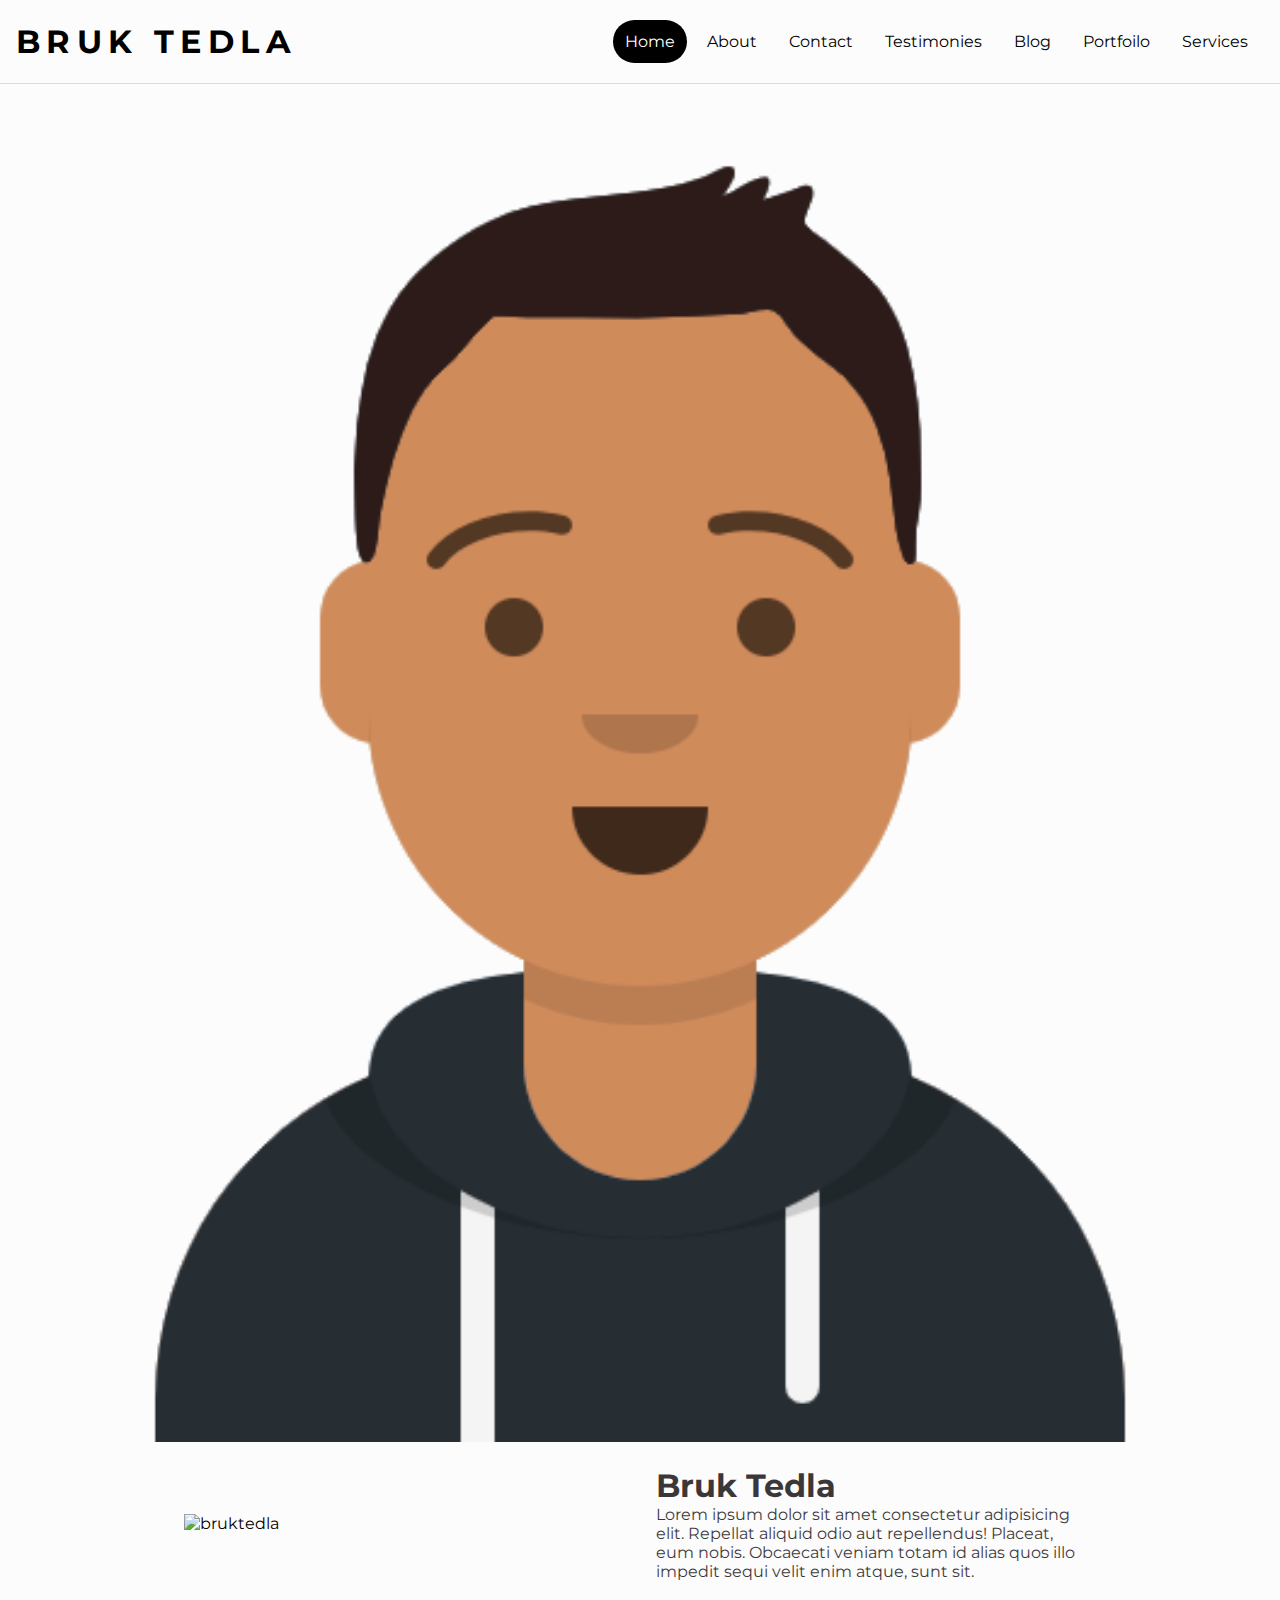
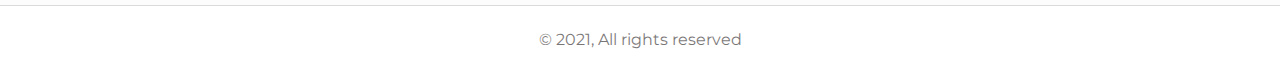
==== index.html @ 5889ea0b "refactor theme" ====
<!DOCTYPE html>
<html lang="en">
  <head>
    <meta charset="UTF-8" />
    <meta http-equiv="X-UA-Compatible" content="IE=edge" />
    <meta name="viewport" content="width=device-width, initial-scale=1.0" />
    <link
      rel="stylesheet"
      href="https://cdnjs.cloudflare.com/ajax/libs/font-awesome/5.15.4/css/all.min.css"
      integrity="sha512-1ycn6IcaQQ40/MKBW2W4Rhis/DbILU74C1vSrLJxCq57o941Ym01SwNsOMqvEBFlcgUa6xLiPY/NS5R+E6ztJQ=="
      crossorigin="anonymous"
      referrerpolicy="no-referrer"
    />
    <link rel="stylesheet" href="css/style.css" />
    <link rel="stylesheet" href="css/profile.css" />
    <title>Bruk Tedla</title>
  </head>
  <body class="body lightTheme">
    <nav class="nav">
      <span class="nav__logo">Bruk Tedla</span>
      <button
        id="nav-hamburger"
        title="hamburger"
        type="button"
        class="nav__hamburger"
      >
        <i class="fas fa-bars"></i>
      </button>
      <ul class="nav__list" id="nav-list">
        <li class="nav__item nav__item--active">
          <a class="nav__link" href="index.html">Home</a>
        </li>
        <li class="nav__item">
          <a class="nav__link" href="html/about.html">About</a>
        </li>
        <li class="nav__item">
          <a class="nav__link" href="html/contact.html">Contact</a>
        </li>
        <li class="nav__item">
          <a class="nav__link" href="html/testimonies.html">Testimonies</a>
        </li>
        <li class="nav__item">
          <a class="nav__link" href="html/blogs.html">Blog</a>
        </li>
        <li class="nav__item">
          <a class="nav__link" href="html/portfoilo.html">Portfoilo</a>
        </li>
        <li class="nav__item">
          <a class="nav__link" href="html/services.html">Services</a>
        </li>
      </ul>
    </nav>
    <img class="image" src="images/bruktedla.png" alt="bruktedla" />
    <main class="profile">
      <img class="profile__image" src="images/bruktedla.jpg" alt="bruktedla" />
      <section class="profile__text">
        <h1>Bruk Tedla</h1>
        <p>
          Lorem ipsum dolor sit amet consectetur adipisicing elit. Repellat
          aliquid odio aut repellendus! Placeat, eum nobis. Obcaecati veniam
          totam id alias quos illo impedit sequi velit enim atque, sunt sit.
        </p>
      </section>
    </main>
    <footer class="footer">
      <p class="footer__text">&copy; 2021, All rights reserved</p>
    </footer>
  </body>
  <script src="js/script.js"></script>
</html>
---- css/style.css ----
@import url("https://fonts.googleapis.com/css2?family=Comfortaa&family=Montserrat&family=Roboto:wght@300&display=swap");

/* Resets */
* {
  margin: 0em;
  padding: 0em;
  box-sizing: border-box;
  font-family: "Montserrat", sans-serif;
}

/* Material Design Colors */
.lightTheme {
  --primary: #000000;
  --onPrimary: #ffffff;
  --primaryContainer: #d6e2ff;
  --onPrimaryContainer: #001a43;
  --secondary: #3658b9;
  --onSecondary: #ffffff;
  --secondaryContainer: #dae1ff;
  --onSecondaryContainer: #00154f;
  --tertiary: #3658b9;
  --onTertiary: #ffffff;
  --tertiaryContainer: #dae1ff;
  --onTertiaryContainer: #00154f;
  --error: #ba1b1b;
  --errorContainer: #ffdad4;
  --onError: #ffffff;
  --onErrorContainer: #410001;
  --background: #fcfcfc;
  --onBackground: #1f1a1b;
  --surface: #ffffff;
  --onSurface: #1f1a1b;
  --surfaceVariant: #e1e2ec;
  --onSurfaceVariant: #44474f;
  --outline: #dadada;
  --inverseOnSurface: #faeeef;
  --inverseSurface: #352f30;
  --primaryInverse: #acc7ff;
  /**Color Opacities**/
  --primaryText: 0.87;
  --secondaryText: 0.6;
  --disabledText: 0.38;
  --outlineSize: 0.01rem;
}

body {
  min-height: 100vh;
  width: 100vw;
  display: flex;
  flex-direction: column;
  background-color: var(--background);
}

.nav {
  z-index: 1;
  border-bottom: var(--outlineSize) solid var(--outline);
  width: 100%;
  display: flex;
  flex-wrap: nowrap;
  align-items: center;
  overflow: hidden;
  padding: 1rem;
  flex-wrap: wrap;
  justify-content: space-between;
}

.nav__logo {
  font-size: 2rem;
  flex-shrink: 0;
  text-transform: uppercase;
  font-weight: bold;
  color: var(--primary);
  letter-spacing: 0.2em;
}
.nav__list {
  display: inline-flex;
  list-style: none;
  flex-direction: row;
  flex-wrap: nowrap;
  align-items: center;
  justify-content: flex-end;
}

.nav__item {
  padding: 0.75em;
  margin: 0.25em;
  display: inline;
  border-radius: 2em;
}

.nav__item--active {
  background-color: var(--primary);
  color: var(--onPrimary);
  transition: all 0.3s ease-in-out;
}

.nav__item:hover {
  background-color: var(--primary);
  color: var(--onPrimary);
  transition: all 0.3s ease-in-out;
}

.nav__link {
  text-decoration: none;
  color: inherit;
}

.nav__hamburger {
  background: transparent;
  border: 0;
  color: var(--onSurface);
  font-size: 2rem;
  cursor: pointer;
  margin-left: auto;
  display: none;
}

@media screen and (max-width: 940px) {
  .nav__list {
    display: none;
  }
  .nav__hamburger {
    display: block;
  }
  .nav__list--show {
    display: flex;
    flex-direction: column;
    width: 100%;
    margin-top: 1rem;
  }
}

.footer {
  display: flex;
  flex-direction: row;
  align-content: center;
  justify-content: center;
  padding: 1.5em 0em;
  background-color: var(--surface);
  border-top: var(--outlineSize) solid var(--outline);
}

.footer__text {
  color: var(--onSurface);
  opacity: var(--secondaryText);
}
---- css/profile.css ----
.profile {
  width: 100%;
  display: flex;
  flex-direction: row;
  flex-wrap: wrap;
  align-items: center;
  justify-content: center;
  align-content: center;
  margin: auto;
}

.profile__image {
  padding: 1rem;
  margin: auto;
  max-width: 100%;
  height: auto;
}
.profile__text {
  padding: 1.5rem;
  min-width: 3rem;
  max-width: 30rem;
  margin: auto;
  color: var(--onBackground);
  opacity: var(--primaryText);
}
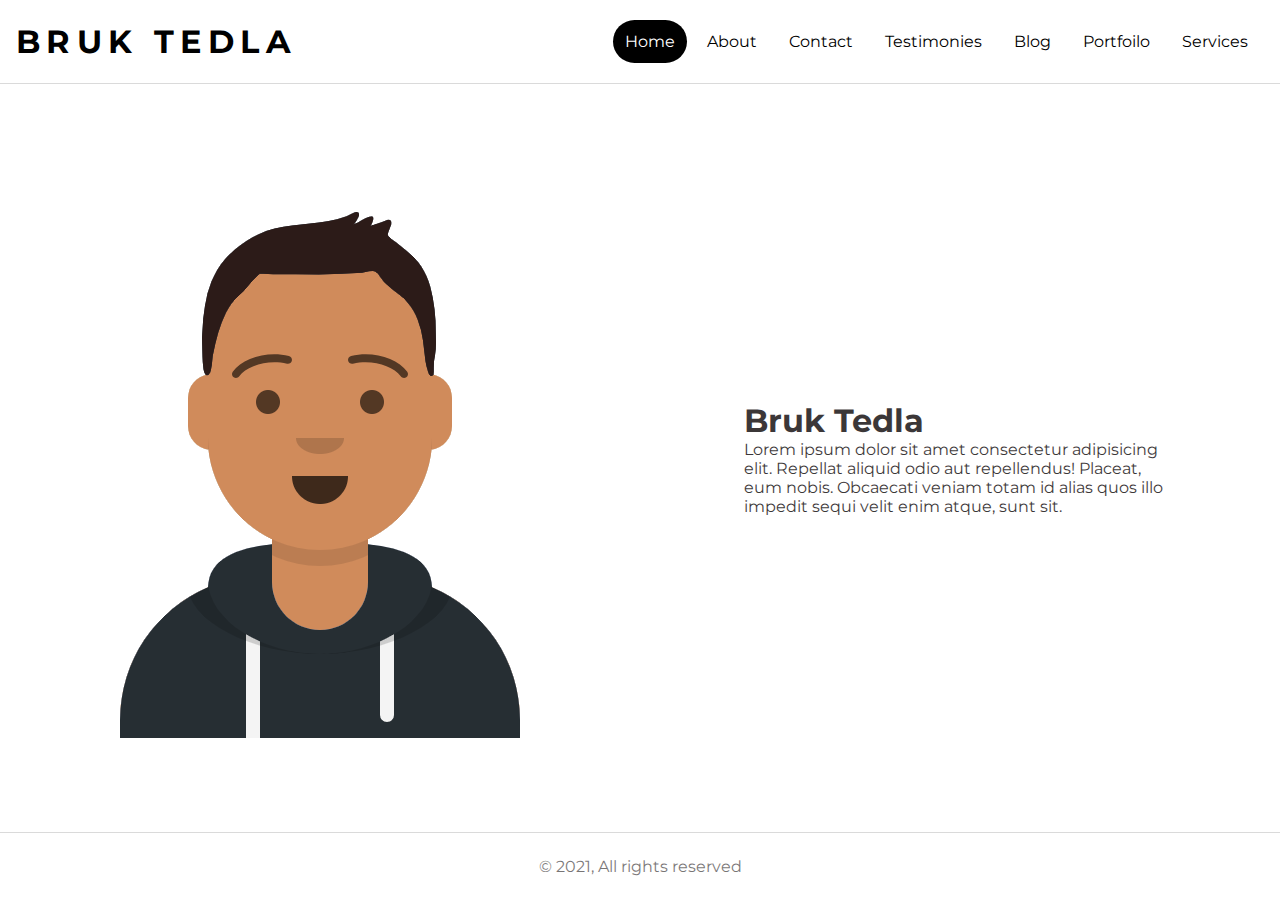
==== commit 84ce3181: "[HomePage] use CSS grid for layout" ====
--- a/index.html
+++ b/index.html
@@ -52,15 +52,12 @@
     </nav>
     <img class="image" src="images/bruktedla.png" alt="bruktedla" />
     <main class="profile">
-      <img class="profile__image" src="images/bruktedla.jpg" alt="bruktedla" />
-      <section class="profile__text">
-        <h1>Bruk Tedla</h1>
-        <p>
-          Lorem ipsum dolor sit amet consectetur adipisicing elit. Repellat
-          aliquid odio aut repellendus! Placeat, eum nobis. Obcaecati veniam
-          totam id alias quos illo impedit sequi velit enim atque, sunt sit.
-        </p>
-      </section>
+      <h1>Bruk Tedla</h1>
+      <p>
+        Lorem ipsum dolor sit amet consectetur adipisicing elit. Repellat
+        aliquid odio aut repellendus! Placeat, eum nobis. Obcaecati veniam totam
+        id alias quos illo impedit sequi velit enim atque, sunt sit.
+      </p>
     </main>
     <footer class="footer">
       <p class="footer__text">&copy; 2021, All rights reserved</p>
--- a/css/style.css
+++ b/css/style.css
@@ -46,9 +46,6 @@
 body {
   min-height: 100vh;
   width: 100vw;
-  display: flex;
-  flex-direction: column;
-  background-color: var(--background);
 }
 
 .nav {
@@ -61,7 +58,9 @@
   overflow: hidden;
   padding: 1rem;
   flex-wrap: wrap;
+  grid-area: nav;
   justify-content: space-between;
+  height: auto;
 }
 
 .nav__logo {
@@ -115,7 +114,7 @@
   display: none;
 }
 
-@media screen and (max-width: 940px) {
+@media screen and (max-width: 976px) {
   .nav__list {
     display: none;
   }
@@ -138,6 +137,8 @@
   padding: 1.5em 0em;
   background-color: var(--surface);
   border-top: var(--outlineSize) solid var(--outline);
+  grid-area: footer;
+  height: auto;
 }
 
 .footer__text {
--- a/css/profile.css
+++ b/css/profile.css
@@ -1,25 +1,39 @@
+.body {
+  display: grid;
+  grid-template-areas: "nav nav" "image profile" "footer footer";
+  grid-template-columns: 1fr 1fr;
+  grid-template-rows: auto 1fr auto;
+}
+
 .profile {
   width: 100%;
   display: flex;
-  flex-direction: row;
-  flex-wrap: wrap;
-  align-items: center;
-  justify-content: center;
-  align-content: center;
+  flex-direction: column;
+  align-items: flex-start;
+  justify-content: flex-start;
+  align-content: flex-start;
   margin: auto;
+  padding: 1.5rem;
+  min-width: 3rem;
+  max-width: 30rem;
+  color: var(--onBackground);
+  opacity: var(--primaryText);
+  grid-area: profile;
 }
 
-.profile__image {
+.image {
   padding: 1rem;
   margin: auto;
   max-width: 100%;
   height: auto;
+  grid-area: image;
 }
-.profile__text {
-  padding: 1.5rem;
-  min-width: 3rem;
-  max-width: 30rem;
-  margin: auto;
-  color: var(--onBackground);
-  opacity: var(--primaryText);
+
+@media screen and (max-width: 840px) {
+  .body {
+    display: grid;
+    grid-template-areas: "nav" "image" "profile" "footer";
+    grid-template-columns: 1fr;
+    grid-template-rows: auto auto auto auto;
+  }
 }
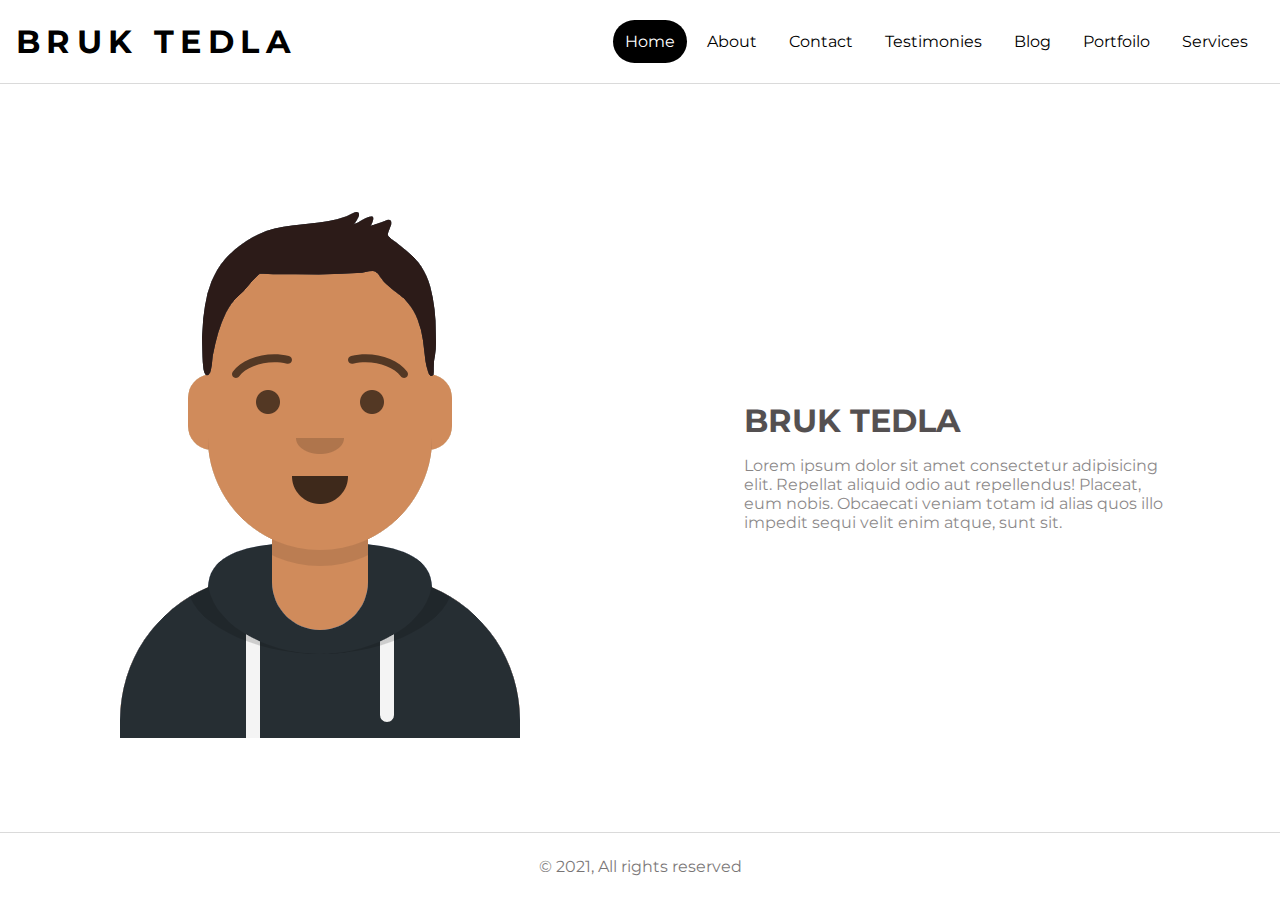
==== commit cfa852f2: "[HomePage] better styling" ====
--- a/index.html
+++ b/index.html
@@ -52,8 +52,8 @@
     </nav>
     <img class="image" src="images/bruktedla.png" alt="bruktedla" />
     <main class="profile">
-      <h1>Bruk Tedla</h1>
-      <p>
+      <h1 class="profile__title">Bruk Tedla</h1>
+      <p class="profile__body">
         Lorem ipsum dolor sit amet consectetur adipisicing elit. Repellat
         aliquid odio aut repellendus! Placeat, eum nobis. Obcaecati veniam totam
         id alias quos illo impedit sequi velit enim atque, sunt sit.
--- a/css/style.css
+++ b/css/style.css
@@ -139,6 +139,7 @@
   border-top: var(--outlineSize) solid var(--outline);
   grid-area: footer;
   height: auto;
+  width: 100%;
 }
 
 .footer__text {
--- a/css/profile.css
+++ b/css/profile.css
@@ -21,6 +21,21 @@
   grid-area: profile;
 }
 
+.profile__title {
+  font-size: 2rem;
+  text-transform: uppercase;
+  font-weight: bold;
+  margin: 0;
+  padding: 1rem 0rem;
+  color: var(--onBackground);
+  opacity: var(--primaryText);
+}
+
+.profile__body {
+  color: var(--onBackground);
+  opacity: var(--secondaryText);
+}
+
 .image {
   padding: 1rem;
   margin: auto;
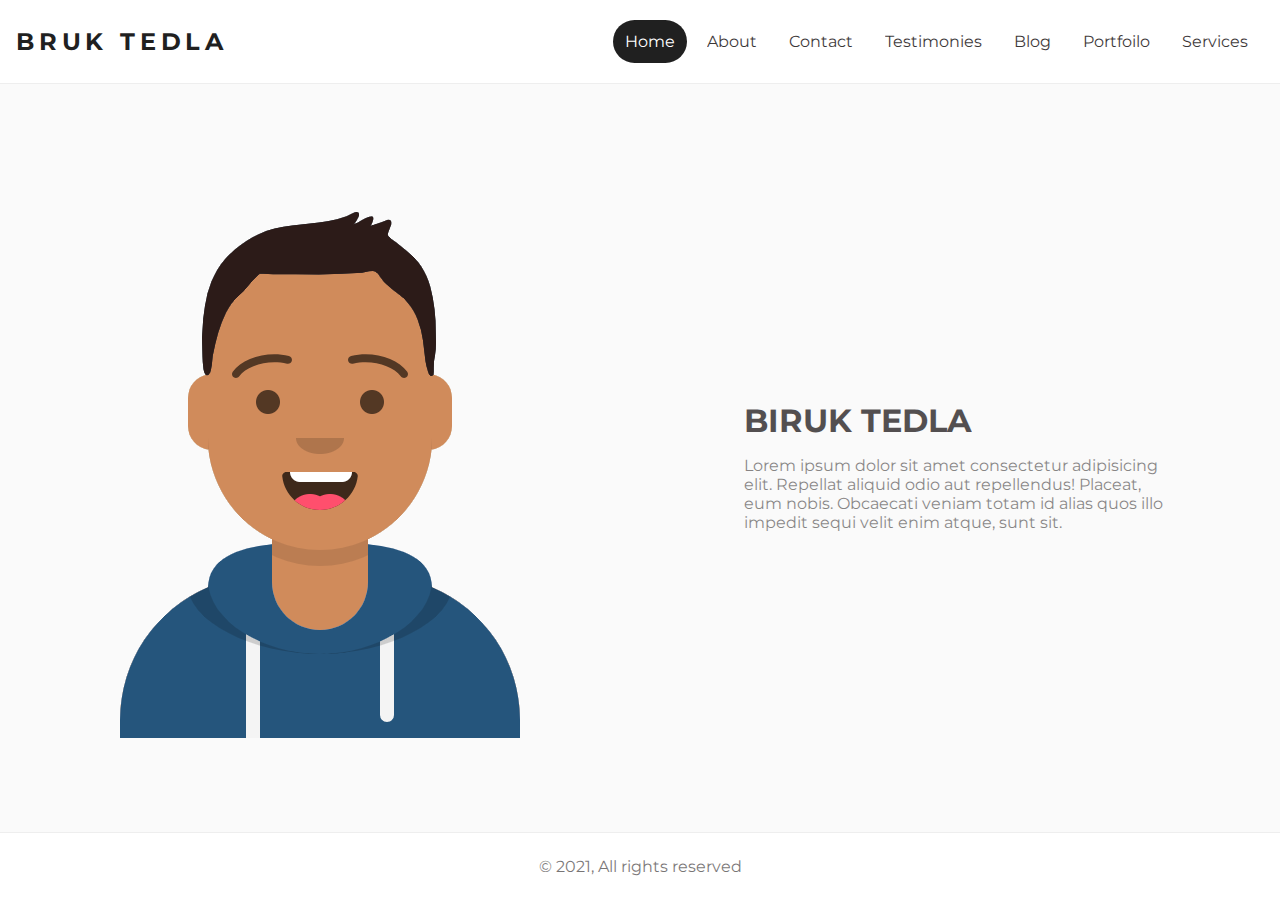
==== commit 23eca363: "fixes" ====
--- a/index.html
+++ b/index.html
@@ -17,7 +17,7 @@
   </head>
   <body class="body lightTheme">
     <nav class="nav">
-      <span class="nav__logo">Bruk Tedla</span>
+      <span class="nav__logo" role="presentation">Bruk Tedla</span>
       <button
         id="nav-hamburger"
         title="hamburger"
@@ -50,9 +50,14 @@
         </li>
       </ul>
     </nav>
-    <img class="image" src="images/bruktedla.png" alt="bruktedla" />
+    <img
+      class="image"
+      src="images/bruktedla.png"
+      alt="photo of bruk tedla"
+      role="presentation"
+    />
     <main class="profile">
-      <h1 class="profile__title">Bruk Tedla</h1>
+      <h1 class="profile__title">Biruk Tedla</h1>
       <p class="profile__body">
         Lorem ipsum dolor sit amet consectetur adipisicing elit. Repellat
         aliquid odio aut repellendus! Placeat, eum nobis. Obcaecati veniam totam
@@ -60,7 +65,9 @@
       </p>
     </main>
     <footer class="footer">
-      <p class="footer__text">&copy; 2021, All rights reserved</p>
+      <p class="footer__text" aria-label="copyright">
+        &copy; 2021, All rights reserved
+      </p>
     </footer>
   </body>
   <script src="js/script.js"></script>
--- a/css/style.css
+++ b/css/style.css
@@ -1,4 +1,4 @@
-@import url("https://fonts.googleapis.com/css2?family=Comfortaa&family=Montserrat&family=Roboto:wght@300&display=swap");
+@import url("https://fonts.googleapis.com/css2?family=Montserrat&display=swap");
 
 /* Resets */
 * {
@@ -6,6 +6,11 @@
   padding: 0em;
   box-sizing: border-box;
   font-family: "Montserrat", sans-serif;
+}
+
+body {
+  min-height: 100vh;
+  width: 100vw;
 }
 
 /* Material Design Colors */
@@ -26,13 +31,13 @@
   --errorContainer: #ffdad4;
   --onError: #ffffff;
   --onErrorContainer: #410001;
-  --background: #fcfcfc;
+  --background: #fafafa;
   --onBackground: #1f1a1b;
   --surface: #ffffff;
   --onSurface: #1f1a1b;
   --surfaceVariant: #e1e2ec;
   --onSurfaceVariant: #44474f;
-  --outline: #dadada;
+  --outline: #eeeeee;
   --inverseOnSurface: #faeeef;
   --inverseSurface: #352f30;
   --primaryInverse: #acc7ff;
@@ -40,15 +45,12 @@
   --primaryText: 0.87;
   --secondaryText: 0.6;
   --disabledText: 0.38;
-  --outlineSize: 0.01rem;
-}
-
-body {
-  min-height: 100vh;
-  width: 100vw;
+  --outlineSize: 0.02rem;
 }
 
 .nav {
+  background-color: var(--surface);
+  color: var(--onSurface);
   z-index: 1;
   border-bottom: var(--outlineSize) solid var(--outline);
   width: 100%;
@@ -64,10 +66,12 @@
 }
 
 .nav__logo {
-  font-size: 2rem;
+  font-size: 1.5rem;
   flex-shrink: 0;
   text-transform: uppercase;
   font-weight: bold;
+  background-color: inherit;
+  opacity: var(--primaryText);
   color: var(--primary);
   letter-spacing: 0.2em;
 }
@@ -78,6 +82,7 @@
   flex-wrap: nowrap;
   align-items: center;
   justify-content: flex-end;
+  background-color: inherit;
 }
 
 .nav__item {
@@ -85,6 +90,7 @@
   margin: 0.25em;
   display: inline;
   border-radius: 2em;
+  opacity: var(--primaryText);
 }
 
 .nav__item--active {
@@ -131,10 +137,9 @@
 
 .footer {
   display: flex;
-  flex-direction: row;
   align-content: center;
   justify-content: center;
-  padding: 1.5em 0em;
+  padding: 1.5em;
   background-color: var(--surface);
   border-top: var(--outlineSize) solid var(--outline);
   grid-area: footer;
--- a/css/profile.css
+++ b/css/profile.css
@@ -1,8 +1,12 @@
 .body {
   display: grid;
-  grid-template-areas: "nav nav" "image profile" "footer footer";
+  grid-template-areas:
+    "nav nav"
+    "image profile"
+    "footer footer";
   grid-template-columns: 1fr 1fr;
   grid-template-rows: auto 1fr auto;
+  background: var(--background);
 }
 
 .profile {
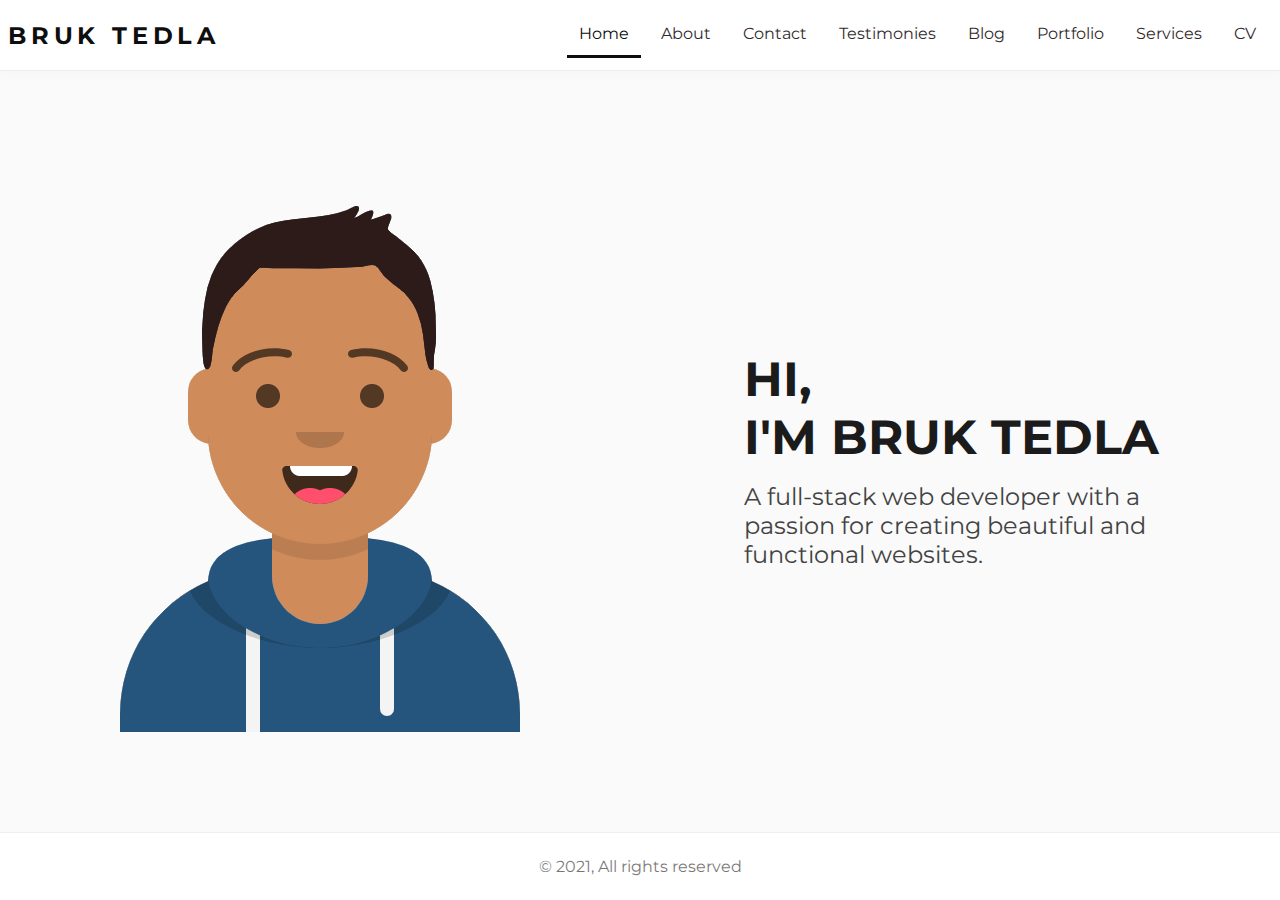
==== commit 80ce9cf7: "V 1.1" ====
--- a/index.html
+++ b/index.html
@@ -4,27 +4,25 @@
     <meta charset="UTF-8" />
     <meta http-equiv="X-UA-Compatible" content="IE=edge" />
     <meta name="viewport" content="width=device-width, initial-scale=1.0" />
-    <link
-      rel="stylesheet"
-      href="https://cdnjs.cloudflare.com/ajax/libs/font-awesome/5.15.4/css/all.min.css"
-      integrity="sha512-1ycn6IcaQQ40/MKBW2W4Rhis/DbILU74C1vSrLJxCq57o941Ym01SwNsOMqvEBFlcgUa6xLiPY/NS5R+E6ztJQ=="
-      crossorigin="anonymous"
-      referrerpolicy="no-referrer"
-    />
+
     <link rel="stylesheet" href="css/style.css" />
     <link rel="stylesheet" href="css/profile.css" />
     <title>Bruk Tedla</title>
   </head>
   <body class="body lightTheme">
     <nav class="nav">
-      <span class="nav__logo" role="presentation">Bruk Tedla</span>
+      <span class="nav__logo" aria-hidden="true">Bruk Tedla</span>
       <button
         id="nav-hamburger"
         title="hamburger"
         type="button"
         class="nav__hamburger"
       >
-        <i class="fas fa-bars"></i>
+        <img
+          class="nav__hamburgerIcon"
+          src="../images/bars-solid.svg"
+          alt="hamburger menu icon"
+        />
       </button>
       <ul class="nav__list" id="nav-list">
         <li class="nav__item nav__item--active">
@@ -43,10 +41,18 @@
           <a class="nav__link" href="html/blogs.html">Blog</a>
         </li>
         <li class="nav__item">
-          <a class="nav__link" href="html/portfoilo.html">Portfoilo</a>
+          <a class="nav__link" href="html/portfoilo.html">Portfolio</a>
         </li>
         <li class="nav__item">
           <a class="nav__link" href="html/services.html">Services</a>
+        </li>
+        <li class="nav__item">
+          <a
+            class="nav__link"
+            href="../assets/resume.pdf"
+            title="Open a PDF copy of bruk tedla's resume"
+            >CV</a
+          >
         </li>
       </ul>
     </nav>
@@ -54,14 +60,16 @@
       class="image"
       src="images/bruktedla.png"
       alt="photo of bruk tedla"
-      role="presentation"
+      aria-hidden="true"
     />
     <main class="profile">
-      <h1 class="profile__title">Biruk Tedla</h1>
+      <h1 class="profile__title">
+        Hi,<br />
+        I'm Bruk Tedla
+      </h1>
       <p class="profile__body">
-        Lorem ipsum dolor sit amet consectetur adipisicing elit. Repellat
-        aliquid odio aut repellendus! Placeat, eum nobis. Obcaecati veniam totam
-        id alias quos illo impedit sequi velit enim atque, sunt sit.
+        A full-stack web developer with a passion for creating beautiful and
+        functional websites.
       </p>
     </main>
     <footer class="footer">
--- a/css/style.css
+++ b/css/style.css
@@ -1,4 +1,4 @@
-@import url("https://fonts.googleapis.com/css2?family=Montserrat&display=swap");
+@import url("https://fonts.googleapis.com/css2?family=Montserrat:wght@400;700&display=swap");
 
 /* Resets */
 * {
@@ -6,11 +6,12 @@
   padding: 0em;
   box-sizing: border-box;
   font-family: "Montserrat", sans-serif;
+  accent-color: var(--primary);
 }
 
 body {
   min-height: 100vh;
-  width: 100vw;
+  max-width: 100vw;
 }
 
 /* Material Design Colors */
@@ -32,7 +33,7 @@
   --onError: #ffffff;
   --onErrorContainer: #410001;
   --background: #fafafa;
-  --onBackground: #1f1a1b;
+  --onBackground: #2b2b2b;
   --surface: #ffffff;
   --onSurface: #1f1a1b;
   --surfaceVariant: #e1e2ec;
@@ -42,10 +43,10 @@
   --inverseSurface: #352f30;
   --primaryInverse: #acc7ff;
   /**Color Opacities**/
-  --primaryText: 0.87;
+  --primaryText: 0.94;
   --secondaryText: 0.6;
   --disabledText: 0.38;
-  --outlineSize: 0.02rem;
+  --outlineSize: 0.1rem;
 }
 
 .nav {
@@ -57,12 +58,14 @@
   display: flex;
   flex-wrap: nowrap;
   align-items: center;
-  overflow: hidden;
-  padding: 1rem;
+  padding: 0.5rem;
   flex-wrap: wrap;
   grid-area: nav;
   justify-content: space-between;
   height: auto;
+  box-shadow: rgb(0 0 0 / 3%) 0rem 0rem 1rem 0rem;
+  position: sticky;
+  top: 0rem;
 }
 
 .nav__logo {
@@ -89,19 +92,21 @@
   padding: 0.75em;
   margin: 0.25em;
   display: inline;
-  border-radius: 2em;
   opacity: var(--primaryText);
+  border-bottom-style: solid;
+  border-bottom-width: calc(var(--outlineSize) * 2);
+  border-color: transparent;
 }
 
 .nav__item--active {
-  background-color: var(--primary);
-  color: var(--onPrimary);
+  border-bottom-color: var(--primary);
+  color: var(--primary);
   transition: all 0.3s ease-in-out;
 }
 
 .nav__item:hover {
-  background-color: var(--primary);
-  color: var(--onPrimary);
+  border-bottom-color: var(--primary);
+  color: var(--primary);
   transition: all 0.3s ease-in-out;
 }
 
@@ -114,13 +119,17 @@
   background: transparent;
   border: 0;
   color: var(--onSurface);
-  font-size: 2rem;
   cursor: pointer;
   margin-left: auto;
   display: none;
 }
 
-@media screen and (max-width: 976px) {
+.nav__hamburgerIcon {
+  width: 2rem;
+  height: 2rem;
+}
+
+@media screen and (max-width: 1020px) {
   .nav__list {
     display: none;
   }
@@ -132,6 +141,7 @@
     flex-direction: column;
     width: 100%;
     margin-top: 1rem;
+    transition: all 0.3s ease-in-out;
   }
 }
 
--- a/css/profile.css
+++ b/css/profile.css
@@ -26,18 +26,19 @@
 }
 
 .profile__title {
-  font-size: 2rem;
+  font-size: 3rem;
   text-transform: uppercase;
   font-weight: bold;
   margin: 0;
   padding: 1rem 0rem;
-  color: var(--onBackground);
+  color: var(--primary);
   opacity: var(--primaryText);
 }
 
 .profile__body {
   color: var(--onBackground);
-  opacity: var(--secondaryText);
+  opacity: var(--primaryText);
+  font-size: 1.5rem;
 }
 
 .image {
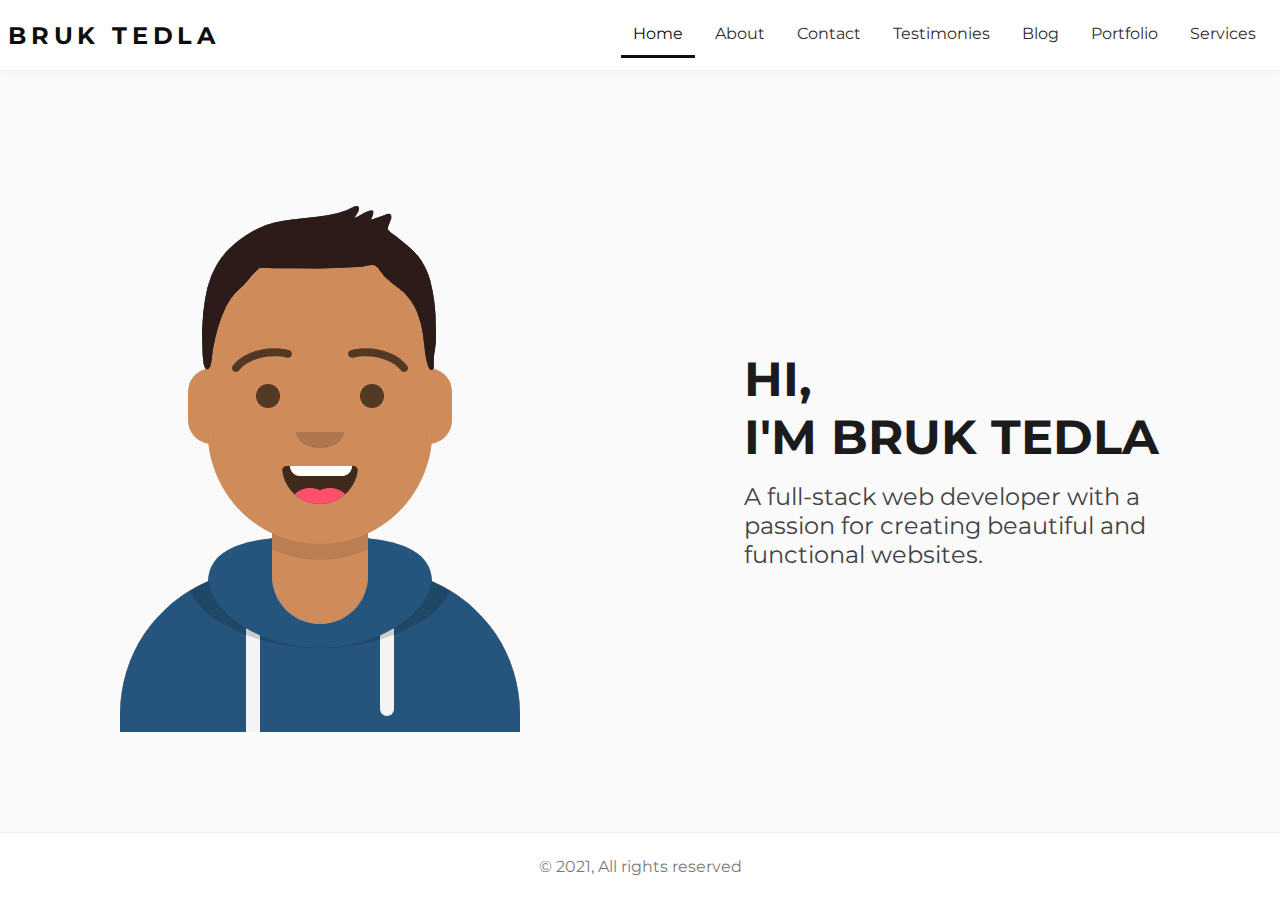
==== commit 56ebb06e: "remove cv link" ====
--- a/index.html
+++ b/index.html
@@ -46,14 +46,6 @@
         <li class="nav__item">
           <a class="nav__link" href="html/services.html">Services</a>
         </li>
-        <li class="nav__item">
-          <a
-            class="nav__link"
-            href="../assets/resume.pdf"
-            title="Open a PDF copy of bruk tedla's resume"
-            >CV</a
-          >
-        </li>
       </ul>
     </nav>
     <img
--- a/css/style.css
+++ b/css/style.css
@@ -6,7 +6,6 @@
   padding: 0em;
   box-sizing: border-box;
   font-family: "Montserrat", sans-serif;
-  accent-color: var(--primary);
 }
 
 body {
